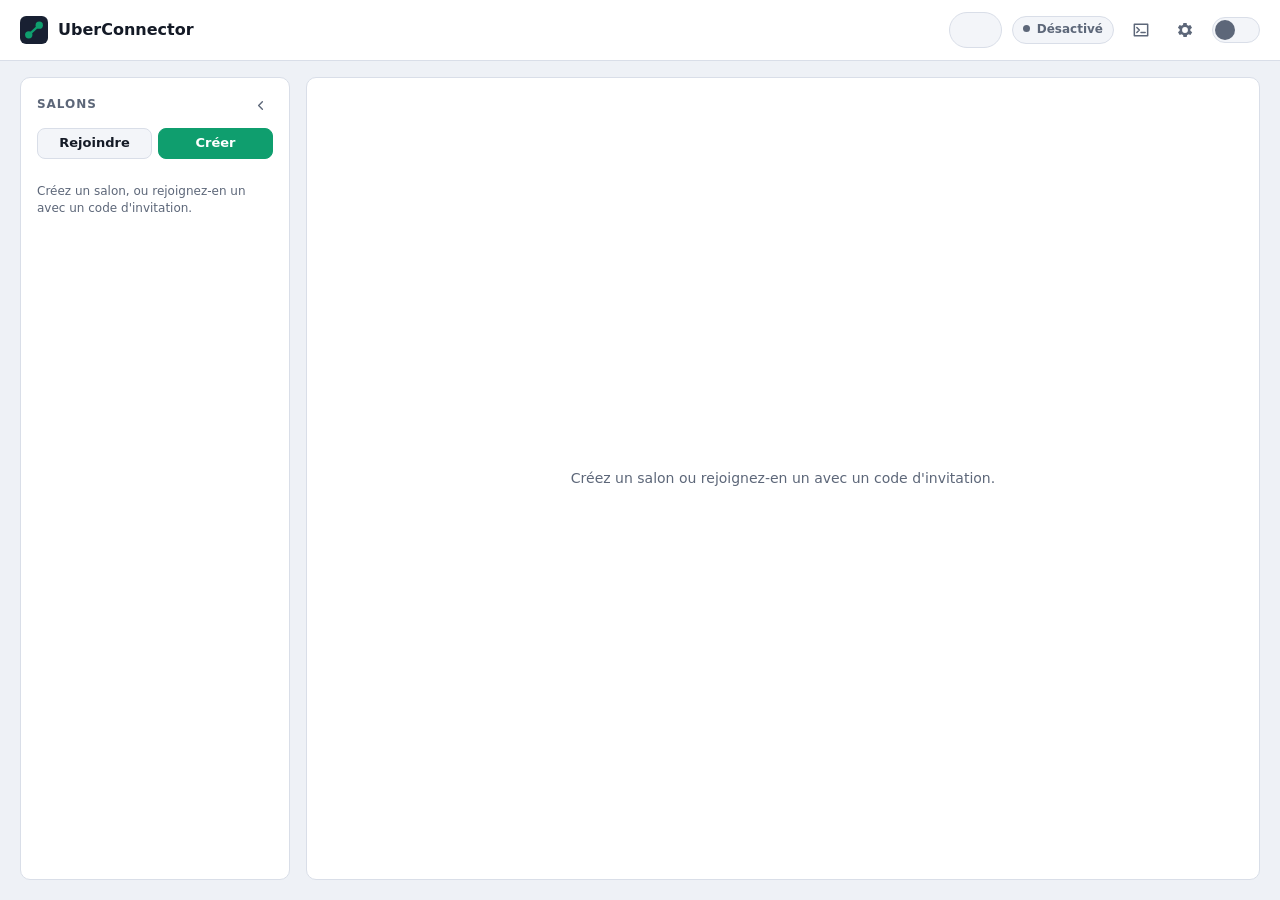
==== crates/uc-app/ui/index.html @ acbe6d0c "Initial commit: UberConnector 0.1.0 Portable Windows virtual LAN for playing LAN games over the Inte" ====
<!doctype html>
<html lang="fr">
<head>
  <meta charset="utf-8">
  <meta name="viewport" content="width=device-width, initial-scale=1">
  <title>UberConnector</title>
  <link rel="stylesheet" href="style.css">
</head>
<body>
  <header class="topbar">
    <div class="brand">
      <svg class="logo" viewBox="0 0 32 32" aria-hidden="true">
        <rect width="32" height="32" rx="7" class="logo-bg"/>
        <line x1="10" y1="21.5" x2="22" y2="10.5" class="logo-link"/>
        <circle cx="10" cy="21.5" r="4.2" class="logo-node"/>
        <circle cx="22" cy="10.5" r="4.2" class="logo-node"/>
      </svg>
      <span class="brand-name">UberConnector</span>
    </div>
    <div class="topbar-right">
      <button id="btn-profile" class="profile-chip" title="Modifier mon profil">
        <span id="me-avatar" class="avatar"></span>
        <span id="me-name" class="profile-name"></span>
      </button>
      <span id="phase-pill" class="pill" data-phase="off">Désactivé</span>
      <button id="btn-log" class="icon-btn" title="Journal technique du salon" aria-label="Journal technique">
        <svg viewBox="0 0 24 24"><path d="M4 5h16v14H4z M7 9l3 3-3 3 M12 15h5" fill="none" stroke-width="1.8" stroke-linecap="round" stroke-linejoin="round"/></svg>
      </button>
      <button id="btn-settings" class="icon-btn" title="Réglages" aria-label="Réglages">
        <svg viewBox="0 0 24 24"><path d="M19.4 13a7.5 7.5 0 0 0 0-2l2-1.6-2-3.4-2.4 1a7.6 7.6 0 0 0-1.7-1L15 3.5h-4l-.4 2.5a7.6 7.6 0 0 0-1.7 1l-2.4-1-2 3.4L6.6 11a7.5 7.5 0 0 0 0 2l-2 1.6 2 3.4 2.4-1c.5.4 1.1.8 1.7 1l.4 2.5h4l.4-2.5c.6-.2 1.2-.6 1.7-1l2.4 1 2-3.4zM13 15.5a3.5 3.5 0 1 1 0-7 3.5 3.5 0 0 1 0 7z" transform="translate(-1 0)" stroke="none"/></svg>
      </button>
      <label class="switch" title="Activer / désactiver">
        <input type="checkbox" id="main-switch">
        <span class="track"><span class="thumb"></span></span>
      </label>
    </div>
  </header>

  <div id="busy" class="banner info" hidden></div>
  <div id="banner" class="banner" hidden></div>
  <div id="update-bar" class="banner info update-bar" hidden>
    <span id="update-text"></span>
    <span class="update-actions">
      <button id="update-notes" class="btn small ghost">Nouveautés</button>
      <button id="update-go" class="btn small primary">Mettre à jour</button>
      <button id="update-later" class="icon-btn small" title="Plus tard" aria-label="Plus tard">✕</button>
    </span>
  </div>

  <main class="layout" id="layout">
    <aside class="card side">
      <div class="side-head">
        <h2 class="side-title">Salons</h2>
        <button id="btn-collapse" class="icon-btn small" title="Réduire le volet" aria-label="Réduire le volet">
          <svg viewBox="0 0 24 24"><path d="M15 6l-6 6 6 6" fill="none" stroke-width="2.2" stroke-linecap="round" stroke-linejoin="round"/></svg>
        </button>
      </div>
      <div class="side-actions">
        <button id="btn-join" class="btn small" title="Rejoindre un salon avec un code d'invitation">
          <span class="lbl">Rejoindre</span><span class="ico">↪</span>
        </button>
        <button id="btn-create" class="btn small primary" title="Créer un salon">
          <span class="lbl">Créer</span><span class="ico">+</span>
        </button>
      </div>
      <ul id="salons" class="salons"></ul>
      <p id="salons-empty" class="muted small side-text">Créez un salon, ou rejoignez-en un avec un code d'invitation.</p>
    </aside>

    <section class="main">
      <section class="card grow salon-card">
        <div id="current-none" class="empty">
          <p>Créez un salon ou rejoignez-en un avec un code d'invitation.</p>
        </div>
        <div id="current" hidden>
          <div class="current-head">
            <button id="cur-avatar" class="salon-avatar-btn" title=""></button>
            <div class="current-title">
              <h1 id="cur-name" class="salon-title"></h1>
              <div class="invite-row">
                <span class="muted small">Invitation</span>
                <span id="cur-invite" class="invite mono"></span>
                <button id="btn-copy-invite" class="icon-btn small" title="Copier le lien ou le code d'invitation" aria-label="Copier l'invitation">
                  <svg viewBox="0 0 24 24"><path d="M8 8V5a2 2 0 0 1 2-2h9a2 2 0 0 1 2 2v9a2 2 0 0 1-2 2h-3M5 8h9a2 2 0 0 1 2 2v9a2 2 0 0 1-2 2H5a2 2 0 0 1-2-2v-9a2 2 0 0 1 2-2z" fill="none" stroke-width="2"/></svg>
                </button>
              </div>
            </div>
            <div class="head-actions">
              <button id="btn-connect" class="btn small primary">Se connecter</button>
              <button id="btn-manage" class="icon-btn" title="Gérer le salon" aria-label="Gérer le salon">
                <svg viewBox="0 0 24 24"><circle cx="5" cy="12" r="2" stroke="none"/><circle cx="12" cy="12" r="2" stroke="none"/><circle cx="19" cy="12" r="2" stroke="none"/></svg>
              </button>
            </div>
          </div>
          <div id="key-lost" class="banner inline" hidden>
            Ce salon a changé de clé sans vous la transmettre (vous n'étiez pas en ligne en même temps qu'un modérateur).
            Demandez le nouveau code d'invitation à un membre, puis « Rejoindre ».
          </div>

          <div class="salon-body">
            <section class="chat">
              <ol id="chat-log" class="chat-log"></ol>
              <p id="chat-empty" class="chat-empty muted"></p>
              <p id="chat-pending" class="chat-pending" hidden><span class="spinner"></span><span id="chat-pending-text"></span></p>
              <form id="chat-form" class="chat-form">
                <input id="chat-input" class="input" maxlength="2000" autocomplete="off" placeholder="Écrire un message…">
                <button class="btn primary" type="submit">Envoyer</button>
              </form>
            </section>
            <aside class="people">
              <div id="knocks-box" class="knocks-box" hidden>
                <h2>En attente <span id="knocks-count" class="count"></span></h2>
                <ul id="knocks" class="player-list"></ul>
              </div>
              <h2>Joueurs <span id="count" class="count"></span></h2>
              <p id="my-net" class="my-net small" hidden></p>
              <ul id="players" class="player-list"></ul>
              <p id="players-wait" class="muted small"></p>
            </aside>
          </div>
        </div>
      </section>

      <section id="game-bar" class="card game-bar" hidden>
        <span id="mode-spinner" class="spinner" hidden></span>
        <div class="mode-text">
          <strong id="mode-title"></strong>
          <span id="mode-desc" class="muted small"></span>
        </div>
        <div class="mode-ip with-copy" id="mode-ip-box">
          <span class="muted small">Votre IP</span> <span id="cur-ip" class="mono">–</span>
          <button class="icon-btn small" data-copy="cur-ip" title="Copier votre IP" aria-label="Copier votre IP">
            <svg viewBox="0 0 24 24"><path d="M8 8V5a2 2 0 0 1 2-2h9a2 2 0 0 1 2 2v9a2 2 0 0 1-2 2h-3M5 8h9a2 2 0 0 1 2 2v9a2 2 0 0 1-2 2H5a2 2 0 0 1-2-2v-9a2 2 0 0 1 2-2z" fill="none" stroke-width="2"/></svg>
          </button>
        </div>
        <button id="btn-gametest" class="btn small" title="Vérifie que le jeu pourra joindre les autres joueurs, sans lancer de jeu">Tester le réseau de jeu</button>
        <button id="btn-game" class="btn small"></button>
      </section>
    </section>
  </main>

  <dialog id="ask" class="modal">
    <form id="ask-form" method="dialog">
      <h2 id="ask-title"></h2>
      <p id="ask-text" class="muted"></p>
      <input id="ask-input" class="input" autocomplete="off" spellcheck="false">
      <p id="ask-busy" class="busy-line" hidden><span class="spinner"></span><span id="ask-busy-text"></span></p>
      <p id="ask-error" class="field-error" hidden></p>
      <div class="actions">
        <button type="button" id="ask-cancel" class="btn ghost">Annuler</button>
        <button type="submit" id="ask-ok" class="btn primary">OK</button>
      </div>
    </form>
  </dialog>

  <dialog id="picker" class="modal wide">
    <form id="picker-form" method="dialog">
      <h2 id="picker-title">Avatar</h2>
      <div class="picker-top">
        <span id="pk-preview" class="avatar xl"></span>
        <div class="picker-image">
          <button type="button" id="pk-import" class="btn">Importer une image…</button>
          <small class="muted">PNG, JPEG ou WebP. Recadrée en carré et réduite automatiquement.</small>
          <input type="file" id="pk-file" accept="image/png,image/jpeg,image/webp" hidden>
        </div>
      </div>
      <div id="pk-emojis" class="emoji-grid"></div>
      <div id="pk-colors" class="color-row"></div>
      <p id="picker-error" class="field-error" hidden></p>
      <div class="actions">
        <button type="button" id="pk-reset" class="btn ghost" hidden>Par défaut</button>
        <span class="spacer"></span>
        <button type="button" id="picker-cancel" class="btn ghost">Annuler</button>
        <button type="submit" id="picker-ok" class="btn primary">Valider</button>
      </div>
    </form>
  </dialog>

  <dialog id="profile" class="modal wide">
    <form id="profile-form" method="dialog">
      <h2>Mon profil</h2>
      <div class="profile-top">
        <button type="button" id="pf-avatar" class="avatar-edit" title="Changer d'avatar">
          <span id="pf-preview" class="avatar xl"></span>
          <span class="avatar-edit-label">Changer</span>
        </button>
        <label class="field grow">
          <span>Pseudo</span>
          <input id="pf-name" class="input" maxlength="24" required>
          <small class="muted">Visible par les membres de vos salons, mis à jour en direct.</small>
        </label>
      </div>
      <fieldset class="group">
        <legend>Chat vocal <small class="muted">(bientôt disponible)</small></legend>
        <label class="check">
          <input type="checkbox" id="pf-voice-auto">
          <span>Rejoindre automatiquement le vocal en me connectant à un salon</span>
        </label>
        <label class="check">
          <input type="checkbox" id="pf-voice-muted">
          <span>Démarrer avec le micro coupé</span>
        </label>
      </fieldset>
      <p id="profile-error" class="field-error" hidden></p>
      <div class="actions">
        <button type="button" id="profile-cancel" class="btn ghost">Annuler</button>
        <button type="submit" class="btn primary">Enregistrer</button>
      </div>
    </form>
  </dialog>

  <dialog id="settings" class="modal">
    <form id="settings-form" method="dialog">
      <h2>Réglages</h2>
      <label class="check">
        <input type="checkbox" id="set-autostart">
        <span>Lancer au démarrage de Windows<small class="muted">L'application reprend l'état activé/désactivé et les salons de la dernière fois.</small></span>
      </label>
      <label class="check">
        <input type="checkbox" id="set-update-check">
        <span>Rechercher les mises à jour automatiquement<small class="muted">Au démarrage puis toutes les 6 heures. Rien n'est installé sans votre accord.</small></span>
      </label>
      <p class="muted small version-line">
        Version <span id="app-version"></span> ·
        <button type="button" id="btn-check-update" class="link-btn">Vérifier maintenant</button>
        <span id="update-result"></span>
      </p>
      <label class="check">
        <input type="checkbox" id="set-port-map">
        <span>Ouvrir automatiquement un port sur la box<small class="muted">Les autres joueurs se connectent alors directement à vous, même quand vos réseaux bloquent la connexion entre eux. Seul le port d'UberConnector est ouvert, et refermé à la déconnexion. Prend effet à la prochaine connexion d'un salon.</small></span>
      </label>
      <fieldset class="group">
        <legend>Notifications Windows</legend>
        <p class="muted small group-note">Seulement quand la fenêtre d'UberConnector n'est pas au premier plan.</p>
        <label class="check">
          <input type="checkbox" id="set-notify-online">
          <span>Un joueur arrive en ligne dans un de mes salons connectés</span>
        </label>
        <label class="check">
          <input type="checkbox" id="set-notify-knock">
          <span>Quelqu'un attend en salle d'attente<small class="muted">Salons à validation que vous modérez.</small></span>
        </label>
        <label class="check">
          <input type="checkbox" id="set-notify-mention">
          <span>Mon pseudo est cité dans le chat</span>
        </label>
      </fieldset>
      <label class="field">
        <span>Relais de secours <small class="muted">(un par ligne, optionnel)</small></span>
        <textarea id="set-relays" class="input mono" rows="3" placeholder="tcp://mon-serveur:11010"></textarea>
      </label>
      <p id="settings-error" class="field-error" hidden></p>
      <div class="actions">
        <button type="button" id="settings-cancel" class="btn ghost">Annuler</button>
        <button type="submit" class="btn primary">Enregistrer</button>
      </div>
    </form>
  </dialog>

  <dialog id="gametest" class="modal wide">
    <h2>Test du réseau de jeu <small id="gt-salon" class="muted"></small></h2>
    <p class="muted small">Envoie des paquets comme le ferait un jeu en réseau local. Les autres joueurs doivent eux aussi être <strong>en jeu</strong> dans ce salon pour répondre.</p>
    <table class="gt-table">
      <thead><tr>
        <th>Joueur</th>
        <th title="Le jeu peut joindre ce joueur à son IP (parties rejointes par IP)">Direct</th>
        <th title="Annonce envoyée à toute la plage du salon (10.X.255.255)">Diffusion salon</th>
        <th title="Annonce à 255.255.255.255 envoyée depuis votre IP 10.x : jeux où l'on choisit son IP (comme Burnout)">Annonce · IP choisie</th>
        <th title="Annonce à 255.255.255.255 sans IP choisie : Windows choisit la carte réseau (jeux qui ne laissent pas choisir)">Annonce · automatique</th>
      </tr></thead>
      <tbody id="gt-rows"></tbody>
    </table>
    <p id="gt-empty" class="muted small" hidden>Aucun autre joueur dans le salon pour l'instant.</p>
    <p id="gt-running" class="busy-line" hidden><span class="spinner"></span>Test en cours…</p>
    <p id="gt-hint" class="muted small"></p>
    <div class="actions">
      <button type="button" id="gt-again" class="btn">Relancer</button>
      <button type="button" id="gt-close" class="btn primary">Fermer</button>
    </div>
  </dialog>

  <dialog id="log" class="modal wide">
    <h2>Journal technique <small id="log-salon" class="muted"></small></h2>
    <ol id="events" class="events mono"></ol>
    <div class="actions">
      <button type="button" id="log-copy" class="btn" title="Copie l'état de la connexion et les dernières erreurs, à envoyer pour obtenir de l'aide">Copier le diagnostic</button>
      <button type="button" id="log-close" class="btn">Fermer</button>
    </div>
  </dialog>

  <dialog id="bans" class="modal">
    <h2>Membres bannis</h2>
    <p class="muted small">Un membre banni ne peut plus se connecter : la clé du salon et le code d'invitation ont été changés. Le débannir ne lui redonne pas l'accès : il lui faudra le code d'invitation actuel.</p>
    <ul id="bans-list" class="bans-list"></ul>
    <p id="bans-empty" class="muted">Personne n'est banni.</p>
    <p id="bans-busy" class="busy-line" hidden><span class="spinner"></span>Levée du bannissement en cours, cela peut prendre jusqu'à 30 secondes…</p>
    <p id="bans-error" class="field-error" hidden></p>
    <div class="actions">
      <button type="button" id="bans-close" class="btn">Fermer</button>
    </div>
  </dialog>

  <div id="menu" class="menu" hidden></div>
  <div id="toast" class="toast" hidden></div>
  <script src="app.js"></script>
</body>
</html>
---- crates/uc-app/ui/style.css ----
:root {
  --bg: #0b0f17;
  --surface: #121826;
  --surface-2: #182032;
  --border: #232c40;
  --text: #e6ebf5;
  --muted: #8a94a8;
  --accent: #38d6a0;
  --accent-ink: #062418;
  --warn: #f2b84b;
  --bad: #f06b6b;
  --radius: 10px;
  --font: "Segoe UI Variable Text", "Segoe UI", system-ui, sans-serif;
  --mono: "Cascadia Mono", Consolas, ui-monospace, monospace;
  --emoji: "Segoe UI Emoji", "Noto Color Emoji", sans-serif;
  color-scheme: dark;
}

@media (prefers-color-scheme: light) {
  :root {
    --bg: #eef1f6;
    --surface: #ffffff;
    --surface-2: #f3f5f9;
    --border: #d9dee8;
    --text: #141a26;
    --muted: #5d6779;
    --accent: #0f9e6e;
    --accent-ink: #ffffff;
    --warn: #b87a0a;
    --bad: #c93c3c;
    color-scheme: light;
  }
}

* { box-sizing: border-box; }
html, body { height: 100%; margin: 0; }
body {
  background: var(--bg); color: var(--text); font: 14px/1.45 var(--font);
  display: flex; flex-direction: column; user-select: none; overflow: hidden;
}
input, textarea { user-select: text; }
h2 { font-size: 12px; font-weight: 600; letter-spacing: .08em; text-transform: uppercase; color: var(--muted); margin: 0 0 12px; }
.mono { font-family: var(--mono); }
.muted { color: var(--muted); }
.small { font-size: 12px; }
[hidden] { display: none !important; }
.spacer { flex: 1; }

/* Top bar */
.topbar { display: flex; align-items: center; justify-content: space-between; padding: 12px 20px; border-bottom: 1px solid var(--border); background: var(--surface); }
.brand { display: flex; align-items: center; gap: 10px; }
.logo { width: 28px; height: 28px; }
.logo-bg { fill: #182032; }
.logo-link { stroke: var(--accent); stroke-width: 2.6; stroke-linecap: round; }
.logo-node { fill: var(--accent); }
.brand-name { font-weight: 650; font-size: 16px; }
.topbar-right { display: flex; align-items: center; gap: 10px; }
.pill { font-size: 12px; font-weight: 600; padding: 4px 10px; border-radius: 999px; background: var(--surface-2); color: var(--muted); border: 1px solid var(--border); white-space: nowrap; }
.pill::before { content: ""; display: inline-block; width: 7px; height: 7px; border-radius: 50%; background: currentColor; margin-right: 7px; vertical-align: 1px; }
.pill[data-phase="starting"] { color: var(--warn); }
.pill[data-phase="on"] { color: var(--accent); }

/* Switch */
.switch { position: relative; display: inline-flex; cursor: pointer; }
.switch input { position: absolute; opacity: 0; width: 0; height: 0; }
.track { width: 48px; height: 26px; border-radius: 999px; background: var(--surface-2); border: 1px solid var(--border); position: relative; transition: background .15s; }
.thumb { position: absolute; top: 2px; left: 2px; width: 20px; height: 20px; border-radius: 50%; background: var(--muted); transition: transform .15s, background .15s; }
.switch input:checked + .track { background: var(--accent); border-color: var(--accent); }
.switch input:checked + .track .thumb { transform: translateX(22px); background: var(--accent-ink); }
.switch input:disabled + .track { opacity: .6; cursor: progress; }
.switch input:focus-visible + .track { outline: 2px solid var(--accent); outline-offset: 2px; }

/* Buttons & inputs */
.btn { font: inherit; font-weight: 600; padding: 9px 14px; border-radius: 8px; cursor: pointer; background: var(--surface-2); color: var(--text); border: 1px solid var(--border); white-space: nowrap; }
.btn:hover { border-color: var(--muted); }
.btn.primary { background: var(--accent); color: var(--accent-ink); border-color: var(--accent); }
.btn.primary:hover { filter: brightness(1.08); }
.btn.ghost { background: transparent; }
.btn.small { padding: 5px 10px; font-size: 13px; }
.btn.danger { color: var(--bad); }
.btn.danger:hover { border-color: var(--bad); }
.btn.primary.danger { background: var(--bad); border-color: var(--bad); color: #fff; }
.btn:disabled { opacity: .5; cursor: default; }
.icon-btn { display: inline-grid; place-items: center; width: 34px; height: 34px; border-radius: 8px; background: transparent; border: 1px solid transparent; color: var(--muted); cursor: pointer; padding: 0; flex: none; }
.icon-btn:hover { background: var(--surface-2); color: var(--text); }
.icon-btn svg { width: 20px; height: 20px; fill: currentColor; stroke: currentColor; }
.icon-btn.small { width: 26px; height: 26px; }
.icon-btn.small svg { width: 15px; height: 15px; fill: none; }
.icon-btn:focus-visible, .btn:focus-visible { outline: 2px solid var(--accent); outline-offset: 2px; }
.input { font: inherit; color: var(--text); background: var(--bg); border: 1px solid var(--border); border-radius: 8px; padding: 9px 11px; width: 100%; }
.input:focus { outline: none; border-color: var(--accent); }
textarea.input { resize: vertical; }

/* Banners & toast */
.banner { margin: 12px 20px 0; padding: 10px 14px; border-radius: 8px; background: color-mix(in srgb, var(--bad) 14%, var(--surface)); border: 1px solid color-mix(in srgb, var(--bad) 45%, transparent); }
.banner.info { background: color-mix(in srgb, var(--accent) 10%, var(--surface)); border-color: color-mix(in srgb, var(--accent) 35%, transparent); }
.toast { position: fixed; bottom: 18px; left: 50%; transform: translateX(-50%); background: var(--text); color: var(--bg); padding: 8px 14px; border-radius: 8px; font-weight: 600; font-size: 13px; z-index: 10; }

/* Layout */
.layout { flex: 1; display: grid; grid-template-columns: 270px 1fr; gap: 16px; padding: 16px 20px 20px; min-height: 0; transition: grid-template-columns .15s; }
.layout.collapsed { grid-template-columns: 68px 1fr; }
.main { display: flex; flex-direction: column; gap: 16px; min-height: 0; min-width: 0; }
.card { background: var(--surface); border: 1px solid var(--border); border-radius: var(--radius); padding: 16px; }
.card.grow { flex: 1; min-height: 0; }
.empty { display: grid; place-items: center; height: 100%; color: var(--muted); text-align: center; padding: 20px; }

/* Avatars */
.avatar {
  display: inline-grid; place-items: center; width: 28px; height: 28px; border-radius: 50%;
  background: var(--surface-2); font: 15px/1 var(--emoji); flex: none; overflow: hidden;
}
.avatar img { width: 100%; height: 100%; object-fit: cover; display: block; }
.avatar.xl { width: 72px; height: 72px; font-size: 38px; }
.avatar.lg { width: 44px; height: 44px; font-size: 22px; }
.avatar.square { border-radius: 12px; }
.avatar.initials { font: 700 15px/1 var(--font); color: #fff; }
.avatar.lg.initials { font-size: 17px; }

/* Sidebar */
.side { display: flex; flex-direction: column; min-height: 0; padding: 14px 12px; }
.side-head { display: flex; align-items: center; justify-content: space-between; margin-bottom: 10px; padding: 0 4px; }
.side-head h2 { margin: 0; }
.side-actions { display: flex; gap: 6px; margin-bottom: 12px; padding: 0 4px; }
.side-actions .btn { flex: 1; }
.side-actions .ico { display: none; font-size: 16px; line-height: 1; }
.salons { list-style: none; margin: 0; padding: 0; display: flex; flex-direction: column; gap: 2px; overflow-y: auto; min-height: 0; }
.salon { width: 100%; display: flex; align-items: center; gap: 10px; text-align: left; font: inherit; color: var(--text); background: transparent; border: 1px solid transparent; border-radius: 10px; padding: 6px 8px; cursor: pointer; position: relative; }
.salon:hover { background: var(--surface-2); }
.salon.selected { background: var(--surface-2); border-color: var(--border); }
.salon .name { flex: 1; overflow: hidden; text-overflow: ellipsis; white-space: nowrap; font-weight: 600; }
.salon.deleted .name { color: var(--muted); text-decoration: line-through; font-weight: 400; }
.salon .icon { position: relative; flex: none; }
.salon .dot { position: absolute; right: -2px; bottom: -2px; width: 12px; height: 12px; border-radius: 50%; background: var(--accent); border: 2.5px solid var(--surface); }
.badge { font-size: 11px; color: var(--muted); border: 1px solid var(--border); border-radius: 999px; padding: 1px 7px; flex: none; }
.badge.game { color: var(--accent); border-color: color-mix(in srgb, var(--accent) 45%, transparent); }
.unread { background: var(--accent); color: var(--accent-ink); font-size: 11px; font-weight: 700; border-radius: 999px; padding: 0 7px; flex: none; }
.side-text { padding: 0 4px; }

/* Collapsed sidebar: avatars only */
.layout.collapsed .side { padding: 14px 8px; align-items: center; }
.layout.collapsed .side-title, .layout.collapsed .side-text,
.layout.collapsed .salon .name, .layout.collapsed .salon .badge { display: none; }
.layout.collapsed .side-head { padding: 0; justify-content: center; }
.layout.collapsed #btn-collapse svg { transform: rotate(180deg); }
.layout.collapsed .side-actions { flex-direction: column; padding: 0; }
.layout.collapsed .side-actions .lbl { display: none; }
.layout.collapsed .side-actions .ico { display: inline; }
.layout.collapsed .side-actions .btn { padding: 6px 0; width: 44px; }
.layout.collapsed .salon { padding: 4px; justify-content: center; width: auto; }
.layout.collapsed .salon .unread { position: absolute; top: -2px; right: -4px; }

/* Salon card */
.salon-card { display: flex; flex-direction: column; overflow: hidden; }
#current { display: flex; flex-direction: column; height: 100%; min-height: 0; }
.current-head { display: flex; align-items: center; gap: 14px; margin-bottom: 14px; }
.salon-avatar-btn { padding: 0; border: 0; background: none; border-radius: 12px; cursor: default; }
.salon-avatar-btn.editable { cursor: pointer; }
.salon-avatar-btn.editable:hover { outline: 2px solid var(--accent); outline-offset: 2px; }
.current-title { min-width: 0; flex: 1; }
.salon-title { font-size: 20px; margin: 0 0 2px; font-weight: 650; overflow: hidden; text-overflow: ellipsis; white-space: nowrap; }
.invite-row { display: flex; align-items: center; gap: 8px; }
.invite { font-size: 14px; font-weight: 600; letter-spacing: .08em; color: var(--accent); user-select: text; }
.head-actions { display: flex; gap: 6px; align-items: center; flex-wrap: wrap; justify-content: flex-end; }
.field-error { color: var(--bad); font-size: 12px; margin: 8px 0 0; }

/* Chat + players */
.salon-body { flex: 1; min-height: 0; display: grid; grid-template-columns: 1fr 180px; gap: 14px; }
.chat { display: flex; flex-direction: column; min-height: 0; border: 1px solid var(--border); border-radius: 8px; background: var(--bg); }
.chat-log { flex: 1; overflow-y: auto; list-style: none; margin: 0; padding: 10px 12px; display: flex; flex-direction: column; gap: 2px; user-select: text; }
.chat-empty { margin: auto; padding: 20px; text-align: center; }
.msg { display: grid; grid-template-columns: 28px 1fr; gap: 0 10px; padding: 4px 0; }
.msg .avatar { grid-row: span 2; margin-top: 2px; }
.msg-head { display: flex; align-items: baseline; gap: 8px; }
.msg-name { font-weight: 650; }
.msg.mine .msg-name { color: var(--accent); }
.msg-time { font-size: 11px; color: var(--muted); }
.msg-text { white-space: pre-wrap; overflow-wrap: anywhere; }
.msg.cont { padding-top: 0; }
.msg.cont .msg-head { display: none; }
.msg.cont .avatar { visibility: hidden; height: 0; }
.sys { text-align: center; font-size: 12px; color: var(--muted); padding: 4px 0; }
.chat-form { display: flex; gap: 8px; padding: 10px; border-top: 1px solid var(--border); }
.chat-form .input { background: var(--surface); }
.people { min-height: 0; overflow-y: auto; min-width: 0; }
.count { color: var(--text); margin-left: 4px; }
.player-list { list-style: none; margin: 0; padding: 0; display: flex; flex-direction: column; gap: 2px; }
.player { display: grid; grid-template-columns: 28px minmax(0, 1fr) auto; gap: 0 8px; align-items: center; padding: 6px; border-radius: 8px; cursor: pointer; }
.player:hover { background: var(--surface-2); }
.player .avatar { grid-row: span 2; }
.player-main { font-weight: 600; overflow: hidden; text-overflow: ellipsis; white-space: nowrap; }
.player-sub { font-size: 11px; color: var(--muted); grid-column: 2 / span 2; overflow: hidden; text-overflow: ellipsis; white-space: nowrap; }
.ping { font-size: 12px; font-variant-numeric: tabular-nums; white-space: nowrap; }
.ping::before { content: ""; display: inline-block; width: 7px; height: 7px; border-radius: 50%; margin-right: 5px; background: var(--muted); vertical-align: 1px; }
.ping.good::before { background: var(--accent); }
.ping.mid::before { background: var(--warn); }
.ping.bad::before { background: var(--bad); }

/* Progress */
.spinner { display: inline-block; width: 14px; height: 14px; border-radius: 50%; border: 2px solid color-mix(in srgb, var(--accent) 30%, transparent); border-top-color: var(--accent); animation: spin .8s linear infinite; flex: none; }
@keyframes spin { to { transform: rotate(360deg); } }
.busy-line { display: flex; align-items: center; gap: 10px; margin: 12px 0 0; color: var(--text); font-size: 13px; }
.chat-pending { display: flex; align-items: center; gap: 10px; margin: 0; padding: 8px 12px; font-size: 12px; color: var(--warn); border-top: 1px solid var(--border); }
.player-sub .waiting { color: var(--warn); }
.player-sub .loss { color: var(--warn); }
.player-sub .loss.bad { color: var(--bad); }
.my-net { margin: 0 0 8px; padding: 6px 8px; border-radius: 8px; background: var(--surface-2); color: var(--muted); line-height: 1.35; }
.my-net.good { color: var(--accent); }
.my-net.mid { color: var(--text); }
.my-net.bad { color: var(--bad); }
.chat-pending.idle { color: var(--muted); }
.chat-pending.idle .spinner { display: none; }

/* Roles, menus, bans */
.role { font-size: 12px; margin-left: 4px; }
.knocks-box { margin-bottom: 14px; padding-bottom: 10px; border-bottom: 1px solid var(--border); }
.knock { cursor: default; }
.knock-actions { display: flex; gap: 4px; grid-column: 2 / span 2; margin-top: 4px; min-width: 0; }
.knock-actions .btn { flex: 1 1 0; min-width: 0; padding: 4px 6px; font-size: 12px; }
.badge.wait { color: var(--warn); border-color: color-mix(in srgb, var(--warn) 45%, transparent); }
.gt-table { width: 100%; border-collapse: collapse; margin: 12px 0 4px; font-size: 13px; }
.gt-table th { text-align: left; font-weight: 600; color: var(--muted); font-size: 12px; padding: 6px 8px; border-bottom: 1px solid var(--border); }
.gt-table td { padding: 7px 8px; border-bottom: 1px solid var(--border); }
.gt-table td.ok { color: var(--accent); }
.gt-table td.ko { color: var(--bad); }
.gt-table td.wait { color: var(--muted); }
.flag { font-size: 10px; margin-left: 5px; vertical-align: 1px; }
.flag.noob { font-weight: 600; color: var(--warn); border: 1px solid currentColor; border-radius: 4px; padding: 0 4px; }
.menu { position: fixed; z-index: 20; min-width: 200px; background: var(--surface); border: 1px solid var(--border); border-radius: 10px; padding: 6px; box-shadow: 0 10px 30px rgb(0 0 0 / .35); display: flex; flex-direction: column; }
.menu button { font: inherit; text-align: left; color: var(--text); background: none; border: 0; border-radius: 6px; padding: 8px 10px; cursor: pointer; }
.menu button:hover { background: var(--surface-2); }
.menu button.danger { color: var(--bad); }
.menu .menu-title { font-size: 12px; color: var(--muted); padding: 6px 10px 4px; overflow: hidden; text-overflow: ellipsis; white-space: nowrap; max-width: 260px; }
.menu .menu-note { font-size: 12px; color: var(--muted); padding: 2px 10px 6px; max-width: 260px; line-height: 1.35; }
.menu .menu-note.warn { color: var(--warn); }
.menu hr { border: 0; border-top: 1px solid var(--border); margin: 4px 0; }
.banner.inline { margin: 0 0 14px; }
.update-bar { display: flex; align-items: center; gap: 12px; }
.update-bar #update-text { flex: 1; }
.update-actions { display: flex; align-items: center; gap: 8px; }
.version-line { margin: -6px 0 14px 28px; }
.link-btn { background: none; border: 0; padding: 0; font: inherit; color: var(--accent); cursor: pointer; text-decoration: underline; }
.link-btn:disabled { color: var(--muted); cursor: default; }
.bans-list { list-style: none; margin: 12px 0; padding: 0; display: flex; flex-direction: column; gap: 6px; }
.bans-list li { display: flex; align-items: center; gap: 10px; padding: 8px 10px; background: var(--bg); border: 1px solid var(--border); border-radius: 8px; }
.bans-list .who { flex: 1; min-width: 0; overflow: hidden; text-overflow: ellipsis; white-space: nowrap; }

/* Bottom game bar */
.game-bar { display: flex; align-items: center; gap: 16px; padding: 12px 16px; }
.game-bar.game { border-color: color-mix(in srgb, var(--accent) 45%, transparent); }
.game-bar.waiting { border-color: color-mix(in srgb, var(--warn) 45%, transparent); }
.game-bar.waiting .mode-text strong { color: var(--warn); }
.game-bar.waiting .spinner { border-color: color-mix(in srgb, var(--warn) 30%, transparent); border-top-color: var(--warn); }
.mode-text { flex: 1; display: flex; flex-direction: column; min-width: 0; }
.game-bar.game .mode-text strong { color: var(--accent); }
.mode-ip { display: flex; align-items: center; gap: 6px; }
.mode-ip .mono { font-size: 15px; font-weight: 600; }

/* Profile chip */
.profile-chip { display: inline-flex; align-items: center; gap: 8px; padding: 3px 12px 3px 3px; border-radius: 999px; background: var(--surface-2); border: 1px solid var(--border); color: var(--text); font: inherit; font-weight: 600; cursor: pointer; }
.profile-chip:hover { border-color: var(--muted); }
.profile-name { max-width: 160px; overflow: hidden; text-overflow: ellipsis; white-space: nowrap; }

/* Dialogs */
.modal { border: 1px solid var(--border); border-radius: 12px; background: var(--surface); color: var(--text); padding: 22px; width: min(460px, calc(100vw - 32px)); }
.modal.wide { width: min(580px, calc(100vw - 32px)); }
.modal::backdrop { background: rgb(0 0 0 / .55); }
.modal h2 { font-size: 16px; text-transform: none; letter-spacing: 0; color: var(--text); margin-bottom: 18px; }
.modal #ask-input { margin-bottom: 4px; }
.modal #ask-text { margin: -8px 0 14px; white-space: pre-line; max-height: 50vh; overflow: auto; }
.modal #ask-text:empty { display: none; }
.field { display: flex; flex-direction: column; gap: 6px; margin-bottom: 16px; }
.field > span { font-weight: 600; }
.check { display: flex; gap: 10px; align-items: flex-start; margin-bottom: 14px; cursor: pointer; }
.check input { margin-top: 3px; accent-color: var(--accent); }
.check small { display: block; font-weight: 400; }
.check span { font-weight: 600; }
.actions { display: flex; justify-content: flex-end; gap: 8px; margin-top: 8px; align-items: center; }
.group { border: 1px solid var(--border); border-radius: 8px; padding: 12px 14px 2px; margin: 0 0 16px; }
.group legend { font-weight: 600; padding: 0 6px; }
.group-note { margin: 0 0 12px; }
.profile-top { display: flex; gap: 18px; align-items: center; margin-bottom: 18px; }
.profile-top .field { flex: 1; margin: 0; }
.avatar-edit { position: relative; padding: 0; border: 0; background: none; cursor: pointer; border-radius: 50%; }
.avatar-edit-label { position: absolute; inset: auto 0 -6px; margin: auto; width: max-content; font-size: 11px; font-weight: 600; background: var(--surface-2); border: 1px solid var(--border); border-radius: 999px; padding: 1px 8px; color: var(--text); }
.avatar-edit:hover .avatar { outline: 2px solid var(--accent); outline-offset: 2px; }
.picker-top { display: flex; gap: 18px; align-items: center; margin-bottom: 16px; }
.picker-image { display: flex; flex-direction: column; gap: 6px; align-items: flex-start; }
.emoji-grid { display: grid; grid-template-columns: repeat(10, 1fr); gap: 4px; }
.emoji-grid button { font: 20px var(--emoji); height: 38px; border-radius: 8px; cursor: pointer; background: transparent; border: 1px solid transparent; }
.emoji-grid button:hover { background: var(--surface-2); }
.emoji-grid button[aria-pressed="true"] { border-color: var(--accent); background: var(--surface-2); }
.color-row { display: flex; gap: 8px; margin-top: 10px; }
.color-row button { width: 28px; height: 28px; border-radius: 50%; border: 2px solid transparent; cursor: pointer; padding: 0; }
.color-row button[aria-pressed="true"] { border-color: var(--text); }
.events { list-style: none; margin: 0; padding: 10px; font-size: 12px; color: var(--muted); max-height: 50vh; overflow: auto; user-select: text; background: var(--bg); border-radius: 8px; border: 1px solid var(--border); }
.events li { padding: 2px 0; }
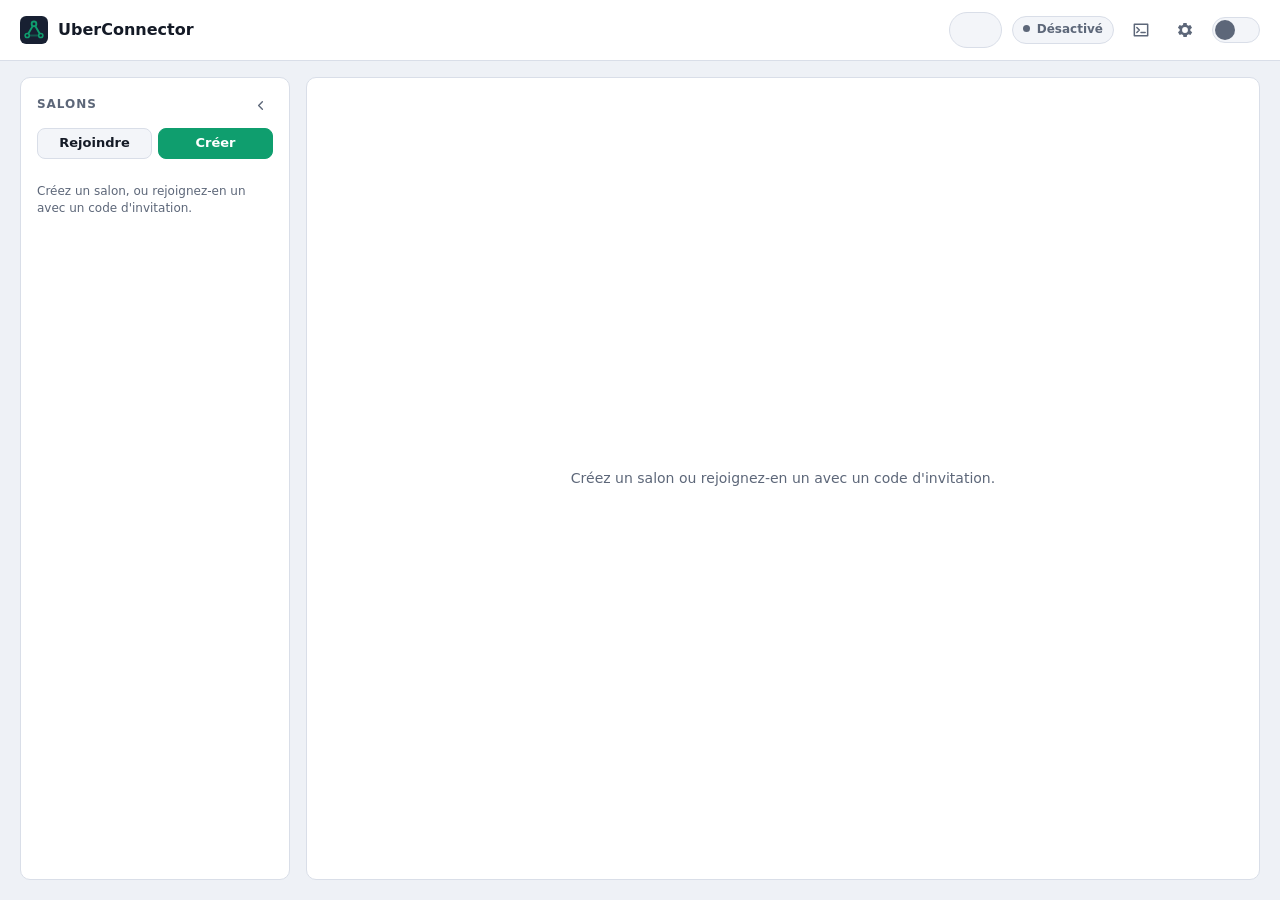
==== commit 780383d5: "0.2.0: chat identity that cannot be faked, hide-chat button, richer tray, new logo - Chat links are " ====
--- a/crates/uc-app/ui/index.html
+++ b/crates/uc-app/ui/index.html
@@ -11,9 +11,14 @@
     <div class="brand">
       <svg class="logo" viewBox="0 0 32 32" aria-hidden="true">
         <rect width="32" height="32" rx="7" class="logo-bg"/>
-        <line x1="10" y1="21.5" x2="22" y2="10.5" class="logo-link"/>
-        <circle cx="10" cy="21.5" r="4.2" class="logo-node"/>
-        <circle cx="22" cy="10.5" r="4.2" class="logo-node"/>
+        <path d="M8.25 22.25H23.75" class="logo-link logo-link-dim"/>
+        <path d="M8.25 22.25 16 9 23.75 22.25" class="logo-link"/>
+        <circle cx="16" cy="9" r="3.75" class="logo-node"/>
+        <circle cx="8.25" cy="22.25" r="3.25" class="logo-node"/>
+        <circle cx="23.75" cy="22.25" r="3.25" class="logo-node"/>
+        <circle cx="16" cy="9" r="1.6" class="logo-bg"/>
+        <circle cx="8.25" cy="22.25" r="1.4" class="logo-bg"/>
+        <circle cx="23.75" cy="22.25" r="1.4" class="logo-bg"/>
       </svg>
       <span class="brand-name">UberConnector</span>
     </div>
@@ -87,6 +92,10 @@
             </div>
             <div class="head-actions">
               <button id="btn-connect" class="btn small primary">Se connecter</button>
+              <button id="btn-chat" class="icon-btn chat-toggle" title="Masquer le chat" aria-label="Masquer le chat">
+                <svg viewBox="0 0 24 24"><path d="M4 5h16a1 1 0 0 1 1 1v10a1 1 0 0 1-1 1h-8l-5 4v-4H4a1 1 0 0 1-1-1V6a1 1 0 0 1 1-1z" style="fill:none" stroke-width="2" stroke-linejoin="round"/></svg>
+                <span id="chat-missed" class="chat-missed" hidden></span>
+              </button>
               <button id="btn-manage" class="icon-btn" title="Gérer le salon" aria-label="Gérer le salon">
                 <svg viewBox="0 0 24 24"><circle cx="5" cy="12" r="2" stroke="none"/><circle cx="12" cy="12" r="2" stroke="none"/><circle cx="19" cy="12" r="2" stroke="none"/></svg>
               </button>
@@ -212,6 +221,14 @@
   <dialog id="settings" class="modal">
     <form id="settings-form" method="dialog">
       <h2>Réglages</h2>
+      <label class="field">
+        <span>Langue</span>
+        <select id="set-lang" class="input">
+          <option value="">Automatique (langue de Windows)</option>
+          <option value="fr">Français</option>
+          <option value="en">English</option>
+        </select>
+      </label>
       <label class="check">
         <input type="checkbox" id="set-autostart">
         <span>Lancer au démarrage de Windows<small class="muted">L'application reprend l'état activé/désactivé et les salons de la dernière fois.</small></span>
@@ -224,11 +241,17 @@
         Version <span id="app-version"></span> ·
         <button type="button" id="btn-check-update" class="link-btn">Vérifier maintenant</button>
         <span id="update-result"></span>
+        <br>Logiciel libre sous licence GNU GPL v3 · UberConnector par PaPe (nynjardin) · <span class="mono">github.com/nynjardin/UberConnector</span>
       </p>
       <label class="check">
         <input type="checkbox" id="set-port-map">
         <span>Ouvrir automatiquement un port sur la box<small class="muted">Les autres joueurs se connectent alors directement à vous, même quand vos réseaux bloquent la connexion entre eux. Seul le port d'UberConnector est ouvert, et refermé à la déconnexion. Prend effet à la prochaine connexion d'un salon.</small></span>
       </label>
+      <label class="field">
+        <span>Port fixe (box sans UPnP)</span>
+        <input type="number" id="set-custom-port" class="input" min="1024" max="65535" step="1" placeholder="Automatique">
+        <small class="muted">Si votre box ne gère pas l'UPnP, redirigez ce port (UDP et TCP) vers ce PC dans l'interface de la box, puis saisissez-le ici. Laissez vide pour un port choisi automatiquement. Avec plusieurs salons connectés, le premier utilise ce port. Prend effet à la prochaine connexion d'un salon.</small>
+      </label>
       <fieldset class="group">
         <legend>Notifications Windows</legend>
         <p class="muted small group-note">Seulement quand la fenêtre d'UberConnector n'est pas au premier plan.</p>
@@ -245,6 +268,10 @@
           <span>Mon pseudo est cité dans le chat</span>
         </label>
       </fieldset>
+      <label class="check">
+        <input type="checkbox" id="set-debug">
+        <span>Mode debug<small class="muted">Affiche des mesures détaillées, par exemple le ping en direct de chaque joueur dans son menu (mode jeu).</small></span>
+      </label>
       <label class="field">
         <span>Relais de secours <small class="muted">(un par ligne, optionnel)</small></span>
         <textarea id="set-relays" class="input mono" rows="3" placeholder="tcp://mon-serveur:11010"></textarea>
@@ -302,6 +329,7 @@
 
   <div id="menu" class="menu" hidden></div>
   <div id="toast" class="toast" hidden></div>
+  <script src="i18n.js"></script>
   <script src="app.js"></script>
 </body>
 </html>
--- a/crates/uc-app/ui/style.css
+++ b/crates/uc-app/ui/style.css
@@ -51,7 +51,8 @@
 .brand { display: flex; align-items: center; gap: 10px; }
 .logo { width: 28px; height: 28px; }
 .logo-bg { fill: #182032; }
-.logo-link { stroke: var(--accent); stroke-width: 2.6; stroke-linecap: round; }
+.logo-link { fill: none; stroke: var(--accent); stroke-width: 2.25; stroke-linecap: round; stroke-linejoin: round; }
+.logo-link-dim { stroke-opacity: .45; }
 .logo-node { fill: var(--accent); }
 .brand-name { font-weight: 650; font-size: 16px; }
 .topbar-right { display: flex; align-items: center; gap: 10px; }
@@ -90,6 +91,7 @@
 .input { font: inherit; color: var(--text); background: var(--bg); border: 1px solid var(--border); border-radius: 8px; padding: 9px 11px; width: 100%; }
 .input:focus { outline: none; border-color: var(--accent); }
 textarea.input { resize: vertical; }
+select.input option { background: var(--surface); color: var(--text); }
 
 /* Banners & toast */
 .banner { margin: 12px 20px 0; padding: 10px 14px; border-radius: 8px; background: color-mix(in srgb, var(--bad) 14%, var(--surface)); border: 1px solid color-mix(in srgb, var(--bad) 45%, transparent); }
@@ -207,6 +209,15 @@
 .my-net.good { color: var(--accent); }
 .my-net.mid { color: var(--text); }
 .my-net.bad { color: var(--bad); }
+/* Chat hidden: the players take the whole card; connection progress stays. */
+.salon-body.nochat { grid-template-columns: 1fr; grid-template-rows: auto 1fr; gap: 10px; }
+.salon-body.nochat .chat { border: 0; background: none; }
+.salon-body.nochat .chat-log, .salon-body.nochat .chat-empty, .salon-body.nochat .chat-form { display: none; }
+.salon-body.nochat .chat-pending { border: 1px solid var(--border); border-radius: 8px; }
+.salon-body.nochat #players { display: grid; grid-template-columns: repeat(auto-fill, minmax(230px, 1fr)); gap: 4px 12px; }
+.chat-toggle { position: relative; }
+.chat-toggle.off { opacity: .55; }
+.chat-missed { position: absolute; top: -3px; right: -3px; min-width: 16px; height: 16px; padding: 0 4px; border-radius: 8px; background: var(--accent); color: var(--bg); font-size: 10px; font-weight: 700; line-height: 16px; text-align: center; }
 .chat-pending.idle { color: var(--muted); }
 .chat-pending.idle .spinner { display: none; }
 
@@ -230,8 +241,17 @@
 .menu button:hover { background: var(--surface-2); }
 .menu button.danger { color: var(--bad); }
 .menu .menu-title { font-size: 12px; color: var(--muted); padding: 6px 10px 4px; overflow: hidden; text-overflow: ellipsis; white-space: nowrap; max-width: 260px; }
-.menu .menu-note { font-size: 12px; color: var(--muted); padding: 2px 10px 6px; max-width: 260px; line-height: 1.35; }
+.menu .menu-note { font-size: 12px; color: var(--muted); padding: 2px 10px 6px; max-width: 260px; line-height: 1.35; overflow-wrap: anywhere; }
 .menu .menu-note.warn { color: var(--warn); }
+.menu-ping { max-width: 260px; }
+.ping-box { position: relative; margin: 4px 10px 6px; background: #05070c; border: 1px solid var(--border); border-radius: 4px; }
+.ping-chart { display: block; width: 100%; height: 64px; }
+.ping-chart .grid { stroke: #1d3550; stroke-width: 1; vector-effect: non-scaling-stroke; }
+.ping-chart .line { fill: none; stroke: #3ddc5c; stroke-width: 1.5; vector-effect: non-scaling-stroke; stroke-linejoin: round; }
+.ping-chart .lost { stroke: var(--bad); stroke-width: 1; opacity: .7; vector-effect: non-scaling-stroke; }
+.ping-top, .ping-span { position: absolute; font-size: 10px; color: #8aa0b8; pointer-events: none; }
+.ping-top { top: 2px; left: 4px; }
+.ping-span { bottom: 2px; right: 4px; }
 .menu hr { border: 0; border-top: 1px solid var(--border); margin: 4px 0; }
 .banner.inline { margin: 0 0 14px; }
 .update-bar { display: flex; align-items: center; gap: 12px; }
